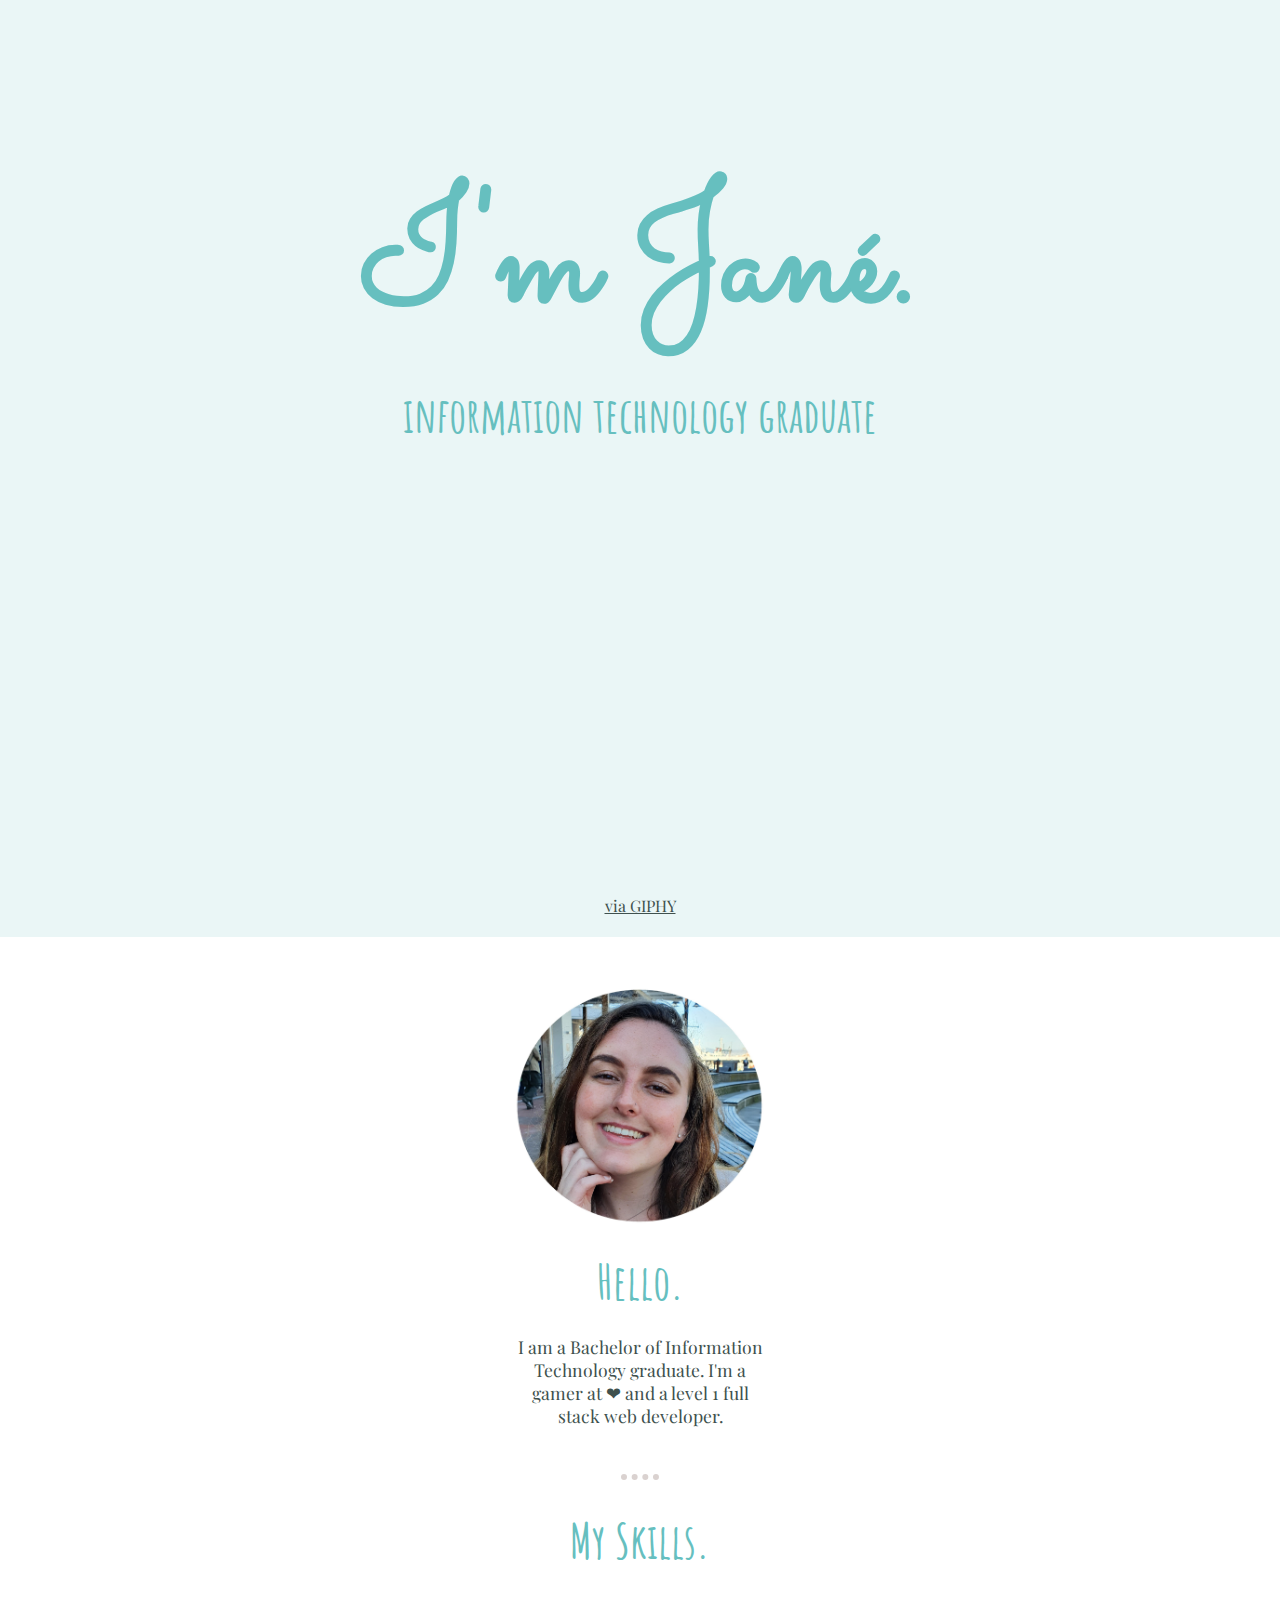
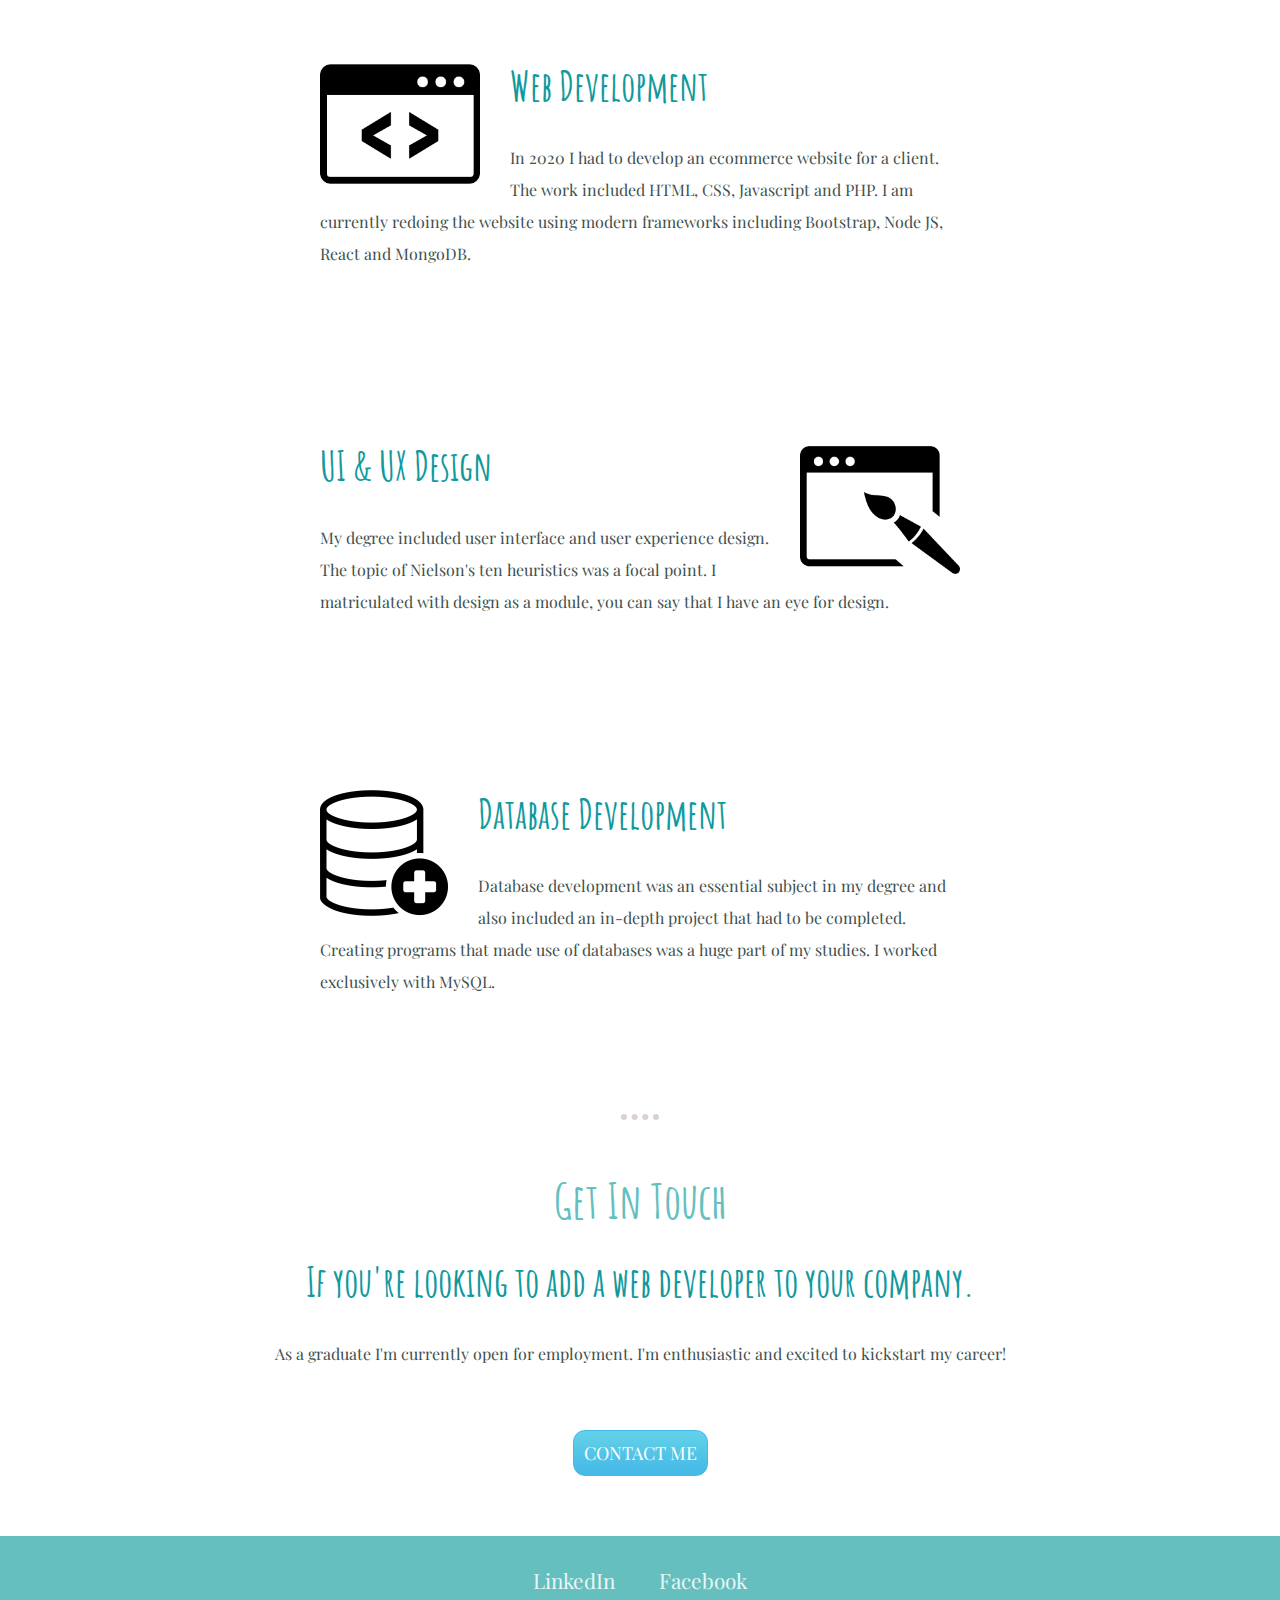
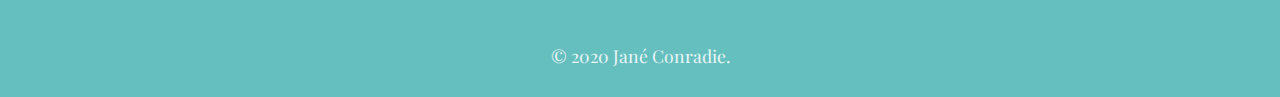
==== index.html @ 4f17b919 "Add files via upload" ====
<!DOCTYPE html>
<html lang="en" dir="ltr">
  <head>
    <meta charset="utf-8">
    <title>Jané Conradie</title>
    <link rel="stylesheet" href="css/style.css">
    <link rel="icon" href="images/favicon.ico">
    <link href="https://fonts.googleapis.com/css2?family=Amatic+SC:wght@700&family=Quattrocento+Sans&family=Sacramento&display=swap&family=Playfair+Display&display=swap" rel="stylesheet">
  </head>
  <body>
    <div class='top-container'>
      <h1>I'm Jané.</h1>
      <h2 class="career">information technology graduate</h2>
      <div>
        <iframe src="https://giphy.com/embed/2zoFXAdVvgQAoGBfwV" frameBorder="0" class="giphy-embed" ></iframe>
      </div><p><a href="https://giphy.com/gifs/computer-writing-2zoFXAdVvgQAoGBfwV" class="attribution-gif">via GIPHY</a></p>
    </div>
    <div class="middle-container">
  <div class="profile">
    <img src="images/me.jpg" alt="">
    <h2>Hello.</h2>
    <p class="intro">I am a Bachelor of Information Technology graduate. I'm a gamer at &#10084; and a level 1 full stack web developer.</p>
  </div>
  <hr>
  <div class="skills">
    <h2 class="skills-heading">My Skills.</h2>
    <div class="skill-row">
      <img class="webdev" src="images/webdev.png" alt="">
      <h3>Web Development</h3>
      <p>In 2020 I had to develop an ecommerce website for a client. The work included HTML, CSS, Javascript and PHP. I am currently redoing the website using modern frameworks including Bootstrap, Node JS, React and MongoDB.</p>
    </div>
    <div class="skill-row">
      <img class="design" src="images/design.png" alt="">
      <h3>UI & UX Design</h3>
      <p class="design-description">My degree included user interface and user experience design. The topic of Nielson's ten heuristics was a focal point. I matriculated with design as a module, you can say that I have an eye for design.</p>
    </div>
    <div class="skill-row">
      <img class="database" src="images/database.png" alt="">
      <h3>Database Development</h3>
      <p>Database development was an essential subject in my degree and also included an in-depth project that had to be completed. Creating programs that made use of databases was a huge part of my studies. I worked exclusively with MySQL.</p>
    </div>
  </div>
  <hr>
  <div class="contact-me">
    <h2 class="get-in">Get In Touch</h2>
    <h3>If you're looking to add a web developer to your company.</h3>
    <p class="contact-p">As a graduate I'm currently open for employment. I'm enthusiastic and excited to kickstart my career!</p>
    <a class="btn" href="mailto:jconradie1998@email.com">CONTACT ME</a>
  </div>
</div>


<div class="bottom-container">
  <a class="footer-link" href="https://www.linkedin.com/in/jan%C3%A9-conradie-46687b186/">LinkedIn</a>
  <a class="footer-link" href="https://www.facebook.com/jane.conradie.3">Facebook</a>
  <p class="copyright">© 2020 Jané Conradie.</p>
</div>
  </body>
</html>
---- css/style.css ----
body{
  margin: 0;
  text-align: center;
  font-family: "Avant Garde",helvetica, arial, sans-serif;
}

.top-container{
  background-color: #EAF6F6;
  position: relative;
  padding-top: 100px;
  padding-bottom: 5px;
}

.middle-container{
  padding-top: 40px;
}

.bottom-container{
  background-color: #66BFBF;
  margin: 0;
}

.attribution-gif{
  color: #40514E;
  font-family: 'Playfair Display', serif;
}

.giphy-embed{
  height: 400px;
}

h1{
  margin-top: 50px;
  margin-bottom: 0;
  font-family: 'Sacramento', cursive;
  font-size: 1000%;
  color: #66BFBF;
}

h2{
  color: #66BFBF;
  font-size: 300%;
  font-family: 'Amatic SC', cursive;
  margin: 20px 5px 5px 5px;
}

h3{
  color: #11999E;
  font-family: 'Amatic SC', cursive;
  font-size: 250%;
  margin: 0;
}

.intro{
  font-family: 'Playfair Display', serif;
}

.career{
  margin: 0 0 30px 0;
}

hr {
  color: #DAD2D0;
  border: none;
  border-top: 10px dotted;
  width: 3%;
  border-width: 6px;
  margin-top: 30px;
  margin-bottom: 30px;
}

.skill-row{
  display:inline-block;
  width: 50%;
  margin: 70px auto 70px auto;
  text-align: left;
  line-height: 2;
}

.skill-row p{
  font-family: 'Playfair Display', serif;
  color: #40514E;
}

.webdev{
  width: 25%;
  float: left;
  margin-right: 30px;
  padding-top: 18px;
}

.design{
  float: right;
  width: 25%;
  margin-left: 30px;
  padding-top: 20px;
}

.database{
  width: 20%;
  float: left;
  margin-right: 30px;
  padding-top: 16px;
}

.profile img{
  height: 250px;
}

.profile p {
  color: #40514E;
  font-size: 110%;
  width: 20%;
  display: inline-block;
}

.get-in{
  padding: 20px 0 20px 0 ;
}

.contact-p{
  padding: 20px 0 20px 0 ;
}

.contact-me p{
    font-family: 'Playfair Display', serif;
    color: #40514E;
}

.footer-link{
  color: #EAF6F6;
  font-family: 'Playfair Display', serif;
  text-decoration: none;
  font-size: 130%;
  font-weight: 400;
  display: inline-block;
  padding: 30px 20px 0 20px;
}

.copyright{
  margin: 0;
  padding: 50px 0 30px 0;
  color: #EAF6F6;
  font-family: 'Playfair Display', serif;
  font-size: 110%;
}

.btn {
   border-radius: 12px;
   color: #FFFFFF;
   font-family: 'Playfair Display', serif;
   font-size: 18px;
   font-weight: 300;
   padding: 10px;
   border: solid #44B8E7 1px;
   text-decoration: none;
   display: inline-block;
   cursor: pointer;
   text-align: center;
   margin: 30px 0 60px 0;
   background-image: linear-gradient(#64D2E8, #44B8E7);
}

.btn:hover {
   border: solid #EAF6F6 1px;
   border-radius: 12px;
   text-decoration: none;
   background-image: linear-gradient(#44B8E7, #64D2E8);
}
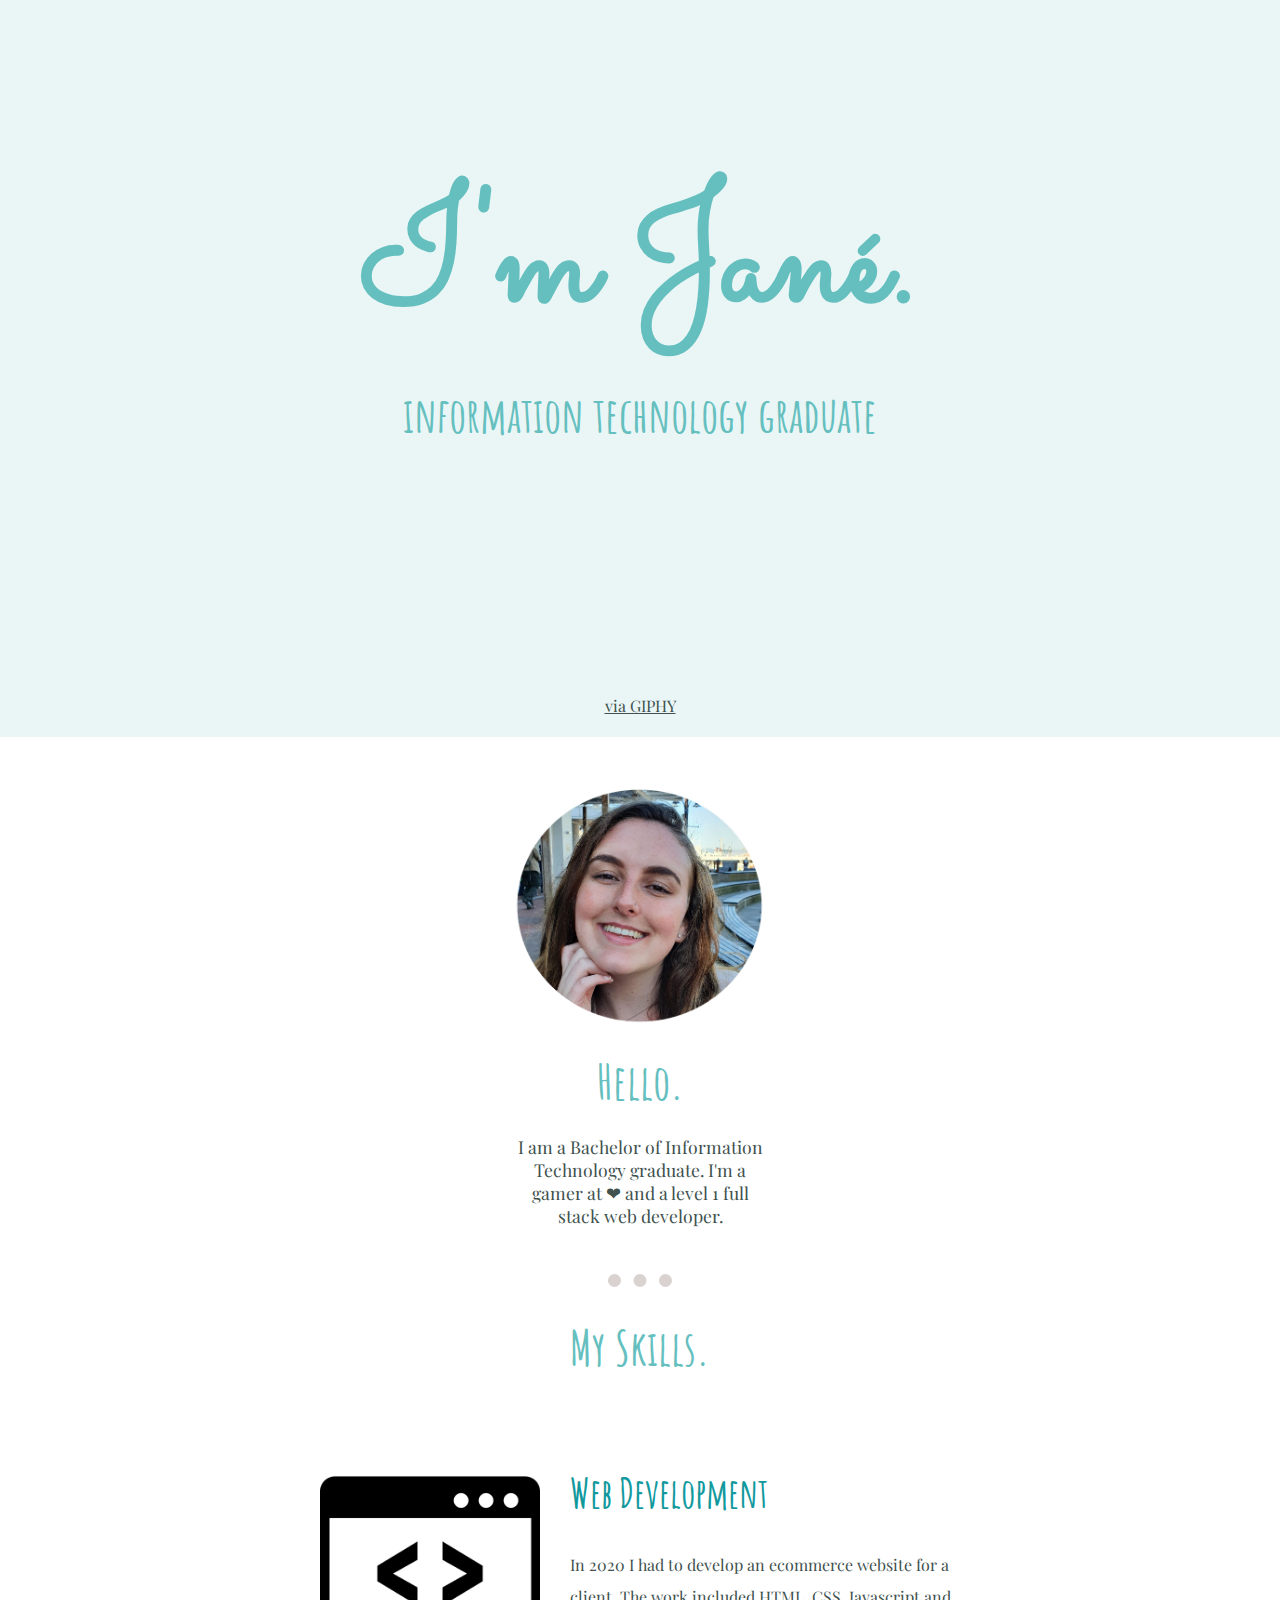
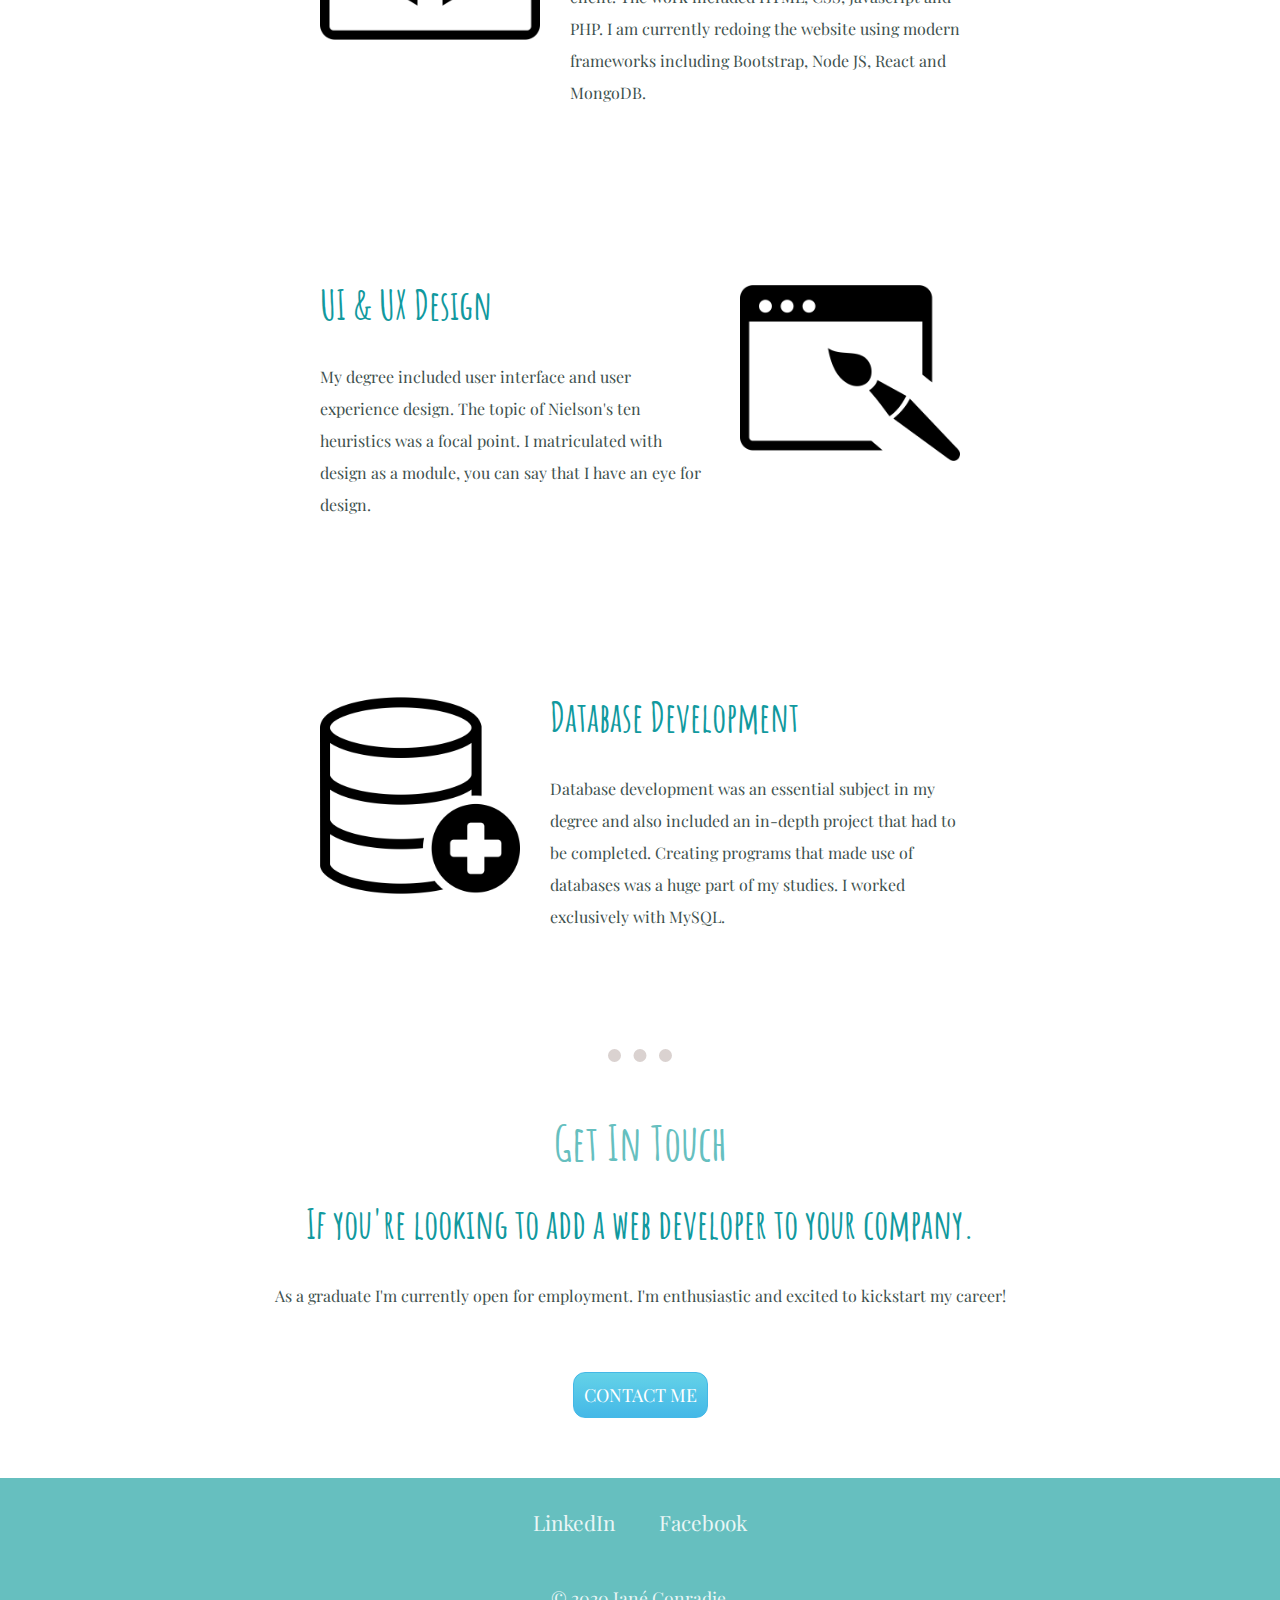
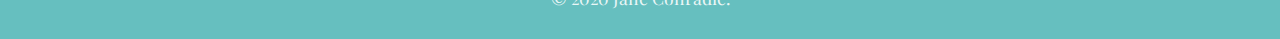
==== commit fc32415b: "added viewport for responsiveness issue" ====
--- a/index.html
+++ b/index.html
@@ -2,6 +2,9 @@
 <html lang="en" dir="ltr">
   <head>
     <meta charset="utf-8">
+    <meta content="True" name="HandheldFriendly">
+    <meta name="viewport" content="width=device-width; initial-scale=1.0; maximum-scale=1.0; user-scalable=0;">
+    <meta name="viewport" content="width=device-width">
     <title>Jané Conradie</title>
     <link rel="stylesheet" href="css/style.css">
     <link rel="icon" href="images/favicon.ico">
@@ -43,7 +46,7 @@
   <hr>
   <div class="contact-me">
     <h2 class="get-in">Get In Touch</h2>
-    <h3>If you're looking to add a web developer to your company.</h3>
+    <h3 class="sub-head">If you're looking to add a web developer to your company.</h3>
     <p class="contact-p">As a graduate I'm currently open for employment. I'm enthusiastic and excited to kickstart my career!</p>
     <a class="btn" href="mailto:jconradie1998@email.com">CONTACT ME</a>
   </div>
--- a/css/style.css
+++ b/css/style.css
@@ -26,7 +26,9 @@
 }
 
 .giphy-embed{
-  height: 400px;
+  max-width: 300px;
+  width: 100%;
+  padding-top: 50px;
 }
 
 h1{
@@ -63,8 +65,8 @@
   color: #DAD2D0;
   border: none;
   border-top: 10px dotted;
-  width: 3%;
-  border-width: 6px;
+  width: 5%;
+  border-width: 13px;
   margin-top: 30px;
   margin-bottom: 30px;
 }
@@ -82,25 +84,31 @@
   color: #40514E;
 }
 
-.webdev{
-  width: 25%;
+.webdev {
+  width: 100%;
+  max-width: 220px;
   float: left;
   margin-right: 30px;
-  padding-top: 18px;
+  padding-bottom: 40px;
+  padding-top: 23px;
 }
 
 .design{
+  width: 100%;
+  max-width: 220px;
   float: right;
-  width: 25%;
   margin-left: 30px;
+  padding-bottom: 40px;
   padding-top: 20px;
 }
 
 .database{
-  width: 20%;
+  width: 100%;
+  max-width: 200px;
   float: left;
   margin-right: 30px;
-  padding-top: 16px;
+  padding-bottom: 40px;
+  padding-top: 20px;
 }
 
 .profile img{
@@ -167,3 +175,160 @@
    text-decoration: none;
    background-image: linear-gradient(#44B8E7, #64D2E8);
 }
+
+@media only screen and (max-width: 1200px) {
+
+  h1 {
+    margin-top: 0;
+    margin-bottom: 0;
+    font-family: 'Sacramento', cursive;
+    font-size: 6rem;
+    color: #66BFBF;
+  }
+
+  .attribution-gif {
+    color: #40514E;
+    font-family: 'Playfair Display', serif;
+    font-size: 80%;
+  }
+
+  .profile img {
+    max-width: 280px;
+    height: auto;
+  }
+
+  h2 {
+  color: #66BFBF;
+  font-size: 3rem;
+  font-family: 'Amatic SC', cursive;
+  margin: 20px 5px 5px 5px;
+  }
+
+  .profile p {
+    color: #40514E;
+    font-size: 1.2rem;
+    width: 60%;
+    display: inline-block;
+  }
+
+  hr {
+    color: #DAD2D0;
+    border: none;
+    border-top: 10px dotted;
+    width: 15%;
+    border-width: 11px;
+    margin-top: 30px;
+    margin-bottom: 30px;
+  }
+
+  .webdev {
+    display: block;
+      float: none;
+      margin: auto;
+      max-width: 145px;
+      height: auto;
+      width: 100%;
+  }
+
+  .design{
+    display: block;
+    float: none;
+    margin: auto;
+    max-width: 145px;
+    height: auto;
+    width:  100%;
+  }
+
+  .database{
+    max-width: 125px;
+    height: auto;
+    width: 100%;
+    display: block;
+    float: none;
+    margin: auto;
+  }
+
+  h3 {
+    color: #11999E;
+    font-family: 'Amatic SC', cursive;
+    font-size: 2.3rem;
+    margin: 30px 0 20px 0;
+  }
+
+  .skill-row{
+    display:inline-block;
+    width: 60%;
+    margin: 40px auto 40px auto;
+    text-align: center;
+    line-height: 2;
+  }
+
+  .skill-row p {
+    font-family: 'Playfair Display', serif;
+    color: #40514E;
+    font-size: 1.2rem;
+}
+
+  .skills{
+    display: flex;
+    flex-direction: column;
+  }
+
+  .sub-head{
+    width: 80%;
+    margin: auto;
+  }
+
+  .contact-me p {
+    font-family: 'Playfair Display', serif;
+    color: #40514E;
+    font-size: 1.2rem;
+    margin: auto;
+  }
+
+  .contact-p {
+    padding: 40px 0 40px 0;
+    width: 80%;
+  }
+
+  .btn {
+    border-radius: 12px;
+    color: #FFFFFF;
+    font-family: 'Playfair Display', serif;
+    font-size: 22px;
+    font-weight: 300;
+    padding: 15px;
+    border: solid #44B8E7 1px;
+    text-decoration: none;
+    display: inline-block;
+    cursor: pointer;
+    text-align: center;
+    margin: 30px 0 80px 0;
+    background-image: linear-gradient(#64D2E8, #44B8E7);
+}
+
+.footer-link {
+  color: #EAF6F6;
+  font-family: 'Playfair Display', serif;
+  text-decoration: none;
+  font-size: 1.2rem;
+  font-weight: 400;
+  display: inline-block;
+  padding: 50px 60px 0 60px;
+}
+
+.copyright {
+  padding: 55px 0 60px 0;
+  color: #EAF6F6;
+  font-family: 'Playfair Display', serif;
+  font-size: 1.2rem;
+  position: relative;
+  bottom: 0;
+}
+
+.career{
+  margin: 30px auto auto auto;
+  width: 70%;
+}
+
+}
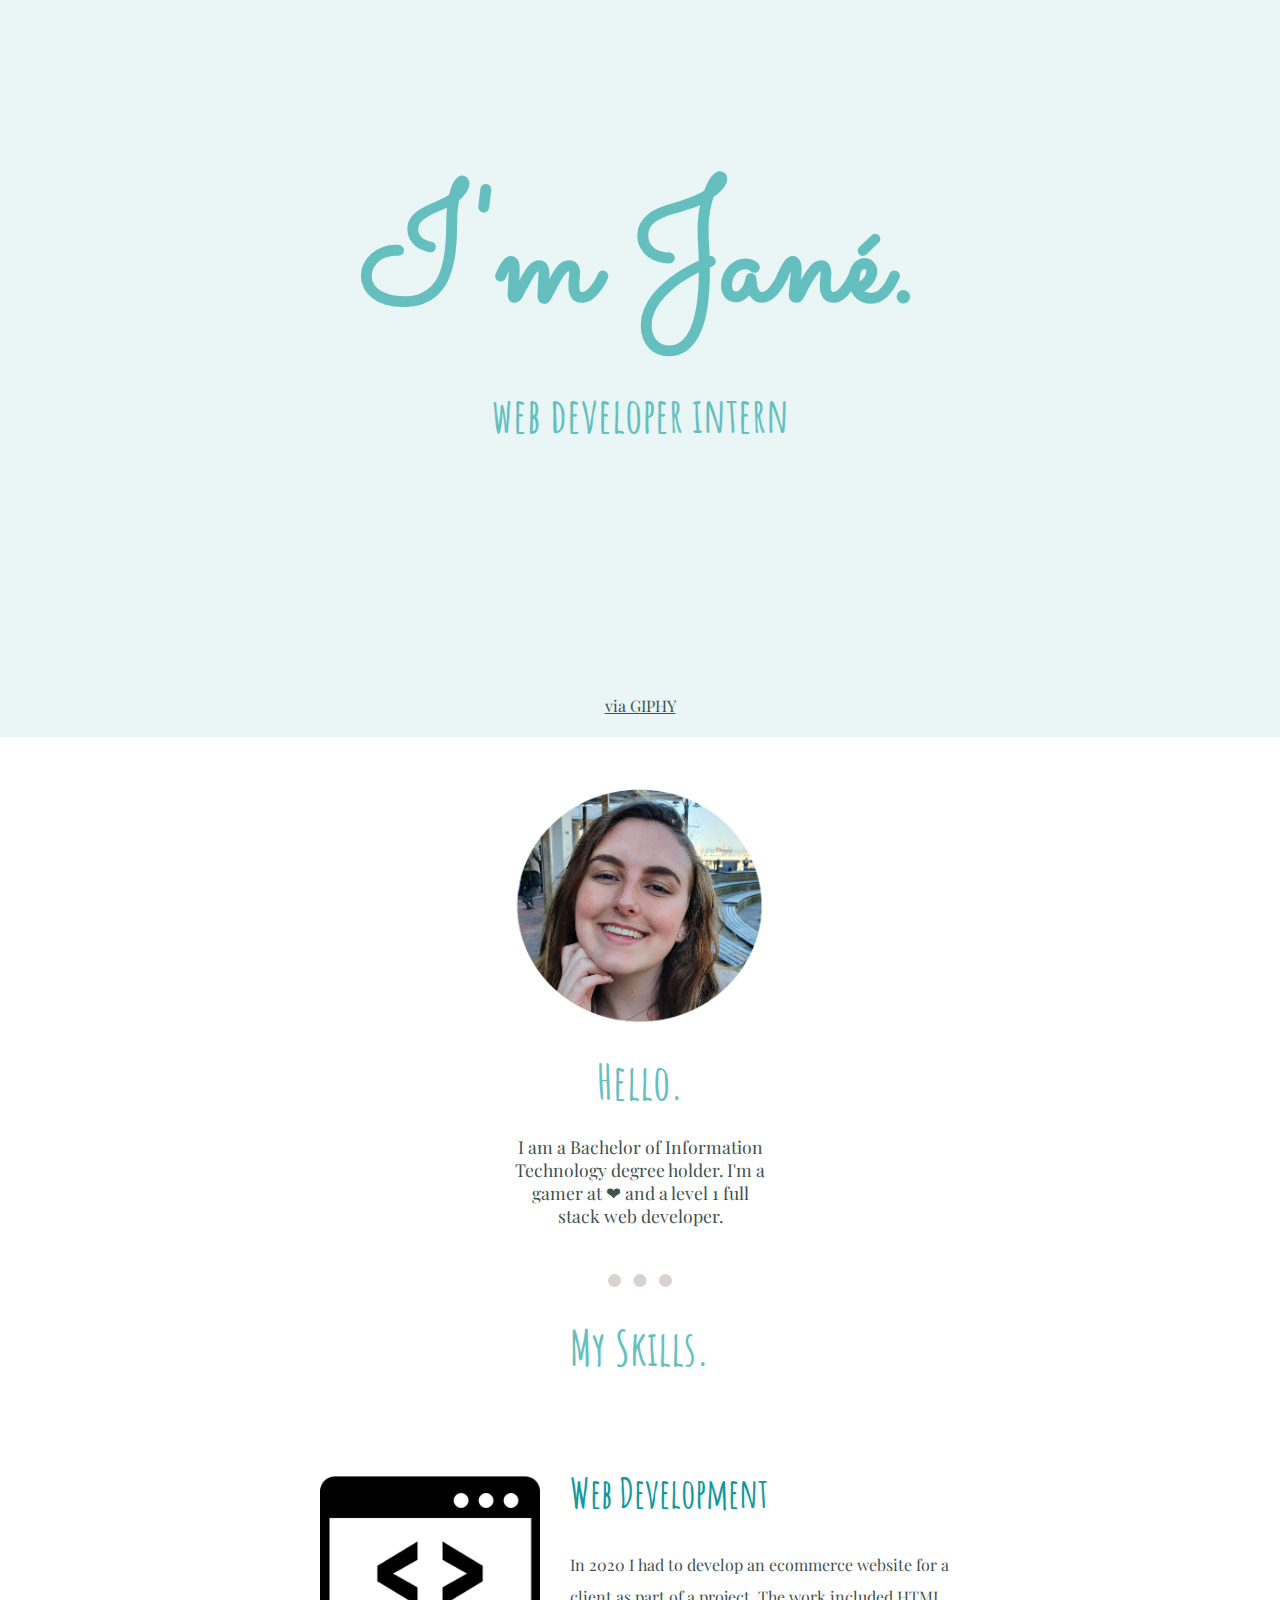
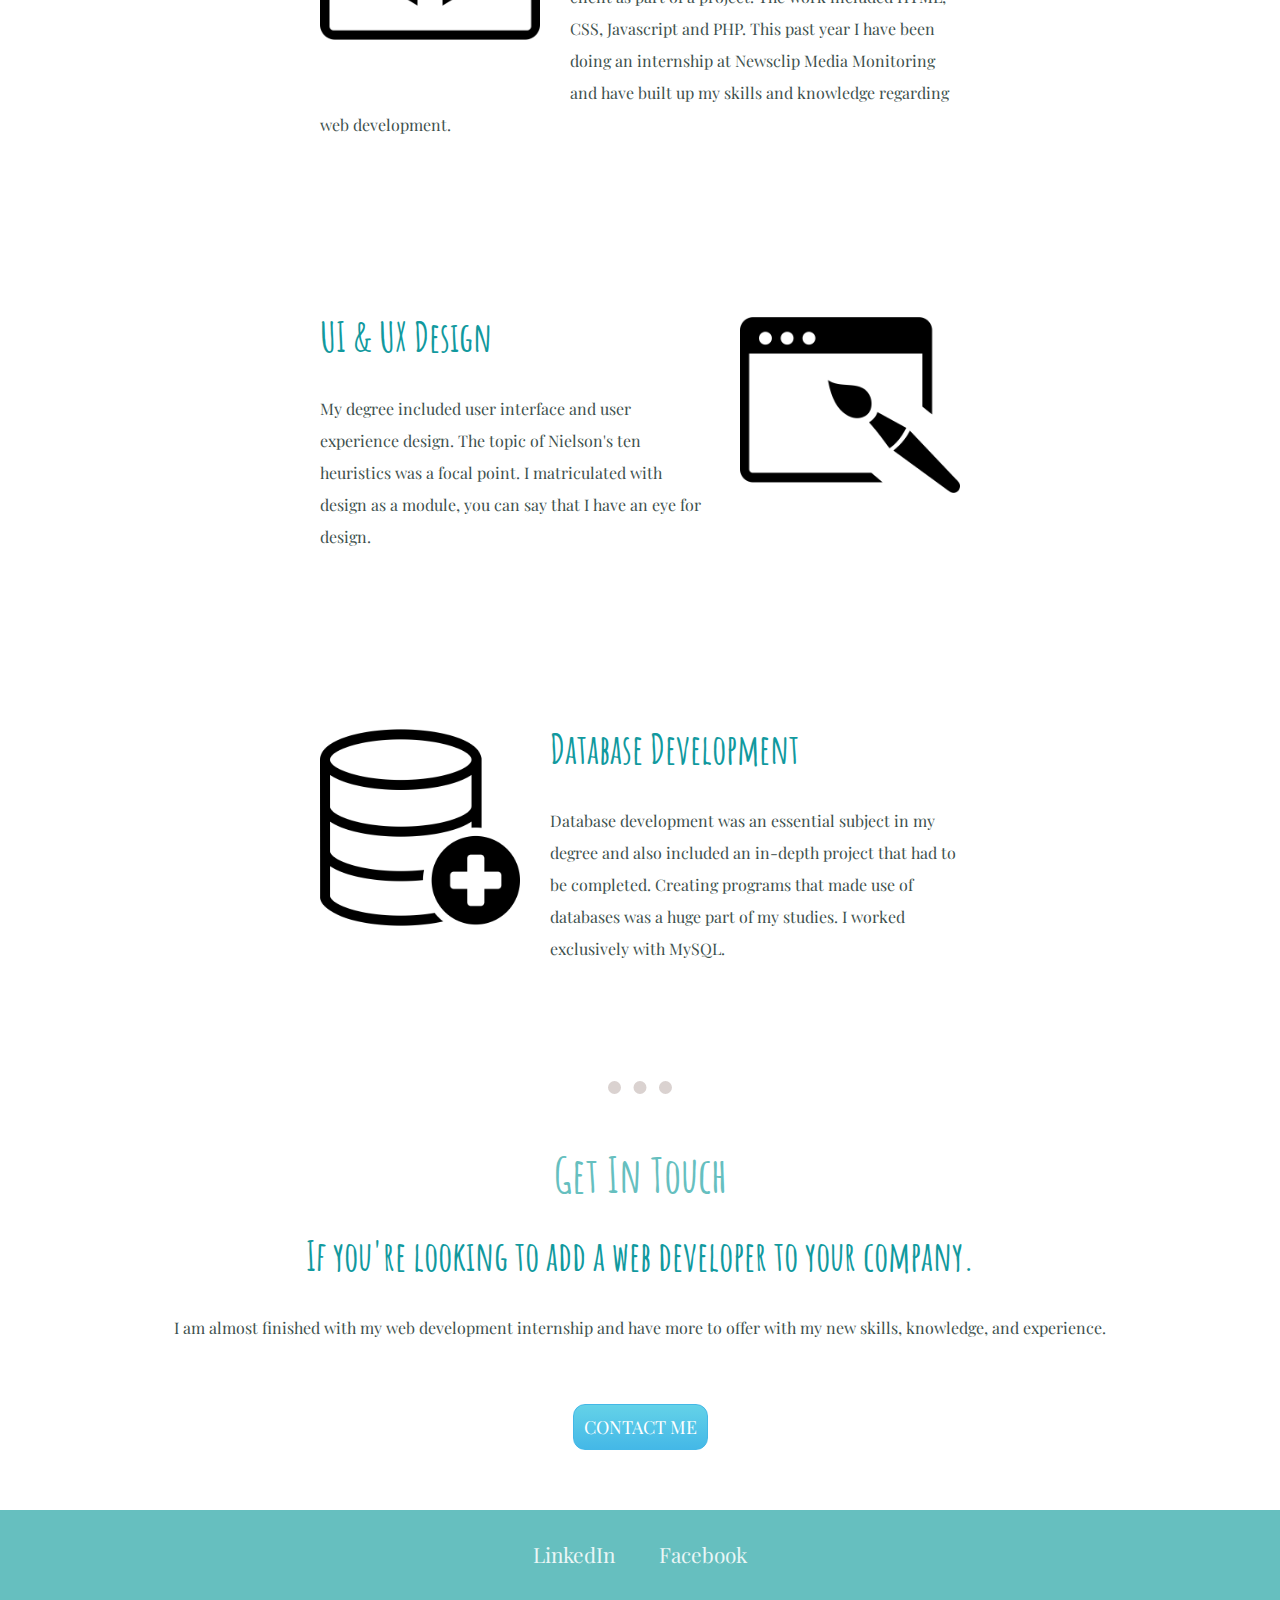
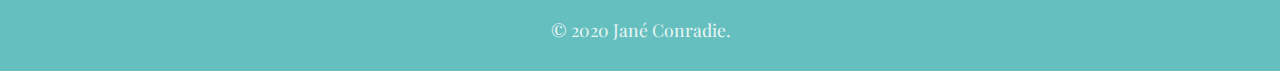
==== commit 61f81adf: "Updated site" ====
--- a/index.html
+++ b/index.html
@@ -13,7 +13,7 @@
   <body>
     <div class='top-container'>
       <h1>I'm Jané.</h1>
-      <h2 class="career">information technology graduate</h2>
+      <h2 class="career">web developer intern</h2>
       <div>
         <iframe src="https://giphy.com/embed/2zoFXAdVvgQAoGBfwV" frameBorder="0" class="giphy-embed" ></iframe>
       </div><p><a href="https://giphy.com/gifs/computer-writing-2zoFXAdVvgQAoGBfwV" class="attribution-gif">via GIPHY</a></p>
@@ -22,7 +22,7 @@
   <div class="profile">
     <img src="images/me.jpg" alt="">
     <h2>Hello.</h2>
-    <p class="intro">I am a Bachelor of Information Technology graduate. I'm a gamer at &#10084; and a level 1 full stack web developer.</p>
+    <p class="intro">I am a Bachelor of Information Technology degree holder. I'm a gamer at &#10084; and a level 1 full stack web developer.</p>
   </div>
   <hr>
   <div class="skills">
@@ -30,7 +30,7 @@
     <div class="skill-row">
       <img class="webdev" src="images/webdev.png" alt="">
       <h3>Web Development</h3>
-      <p>In 2020 I had to develop an ecommerce website for a client. The work included HTML, CSS, Javascript and PHP. I am currently redoing the website using modern frameworks including Bootstrap, Node JS, React and MongoDB.</p>
+      <p>In 2020 I had to develop an ecommerce website for a client as part of a project. The work included HTML, CSS, Javascript and PHP. This past year I have been doing an internship at Newsclip Media Monitoring and have built up my skills and knowledge regarding web development.</p>
     </div>
     <div class="skill-row">
       <img class="design" src="images/design.png" alt="">
@@ -47,7 +47,7 @@
   <div class="contact-me">
     <h2 class="get-in">Get In Touch</h2>
     <h3 class="sub-head">If you're looking to add a web developer to your company.</h3>
-    <p class="contact-p">As a graduate I'm currently open for employment. I'm enthusiastic and excited to kickstart my career!</p>
+    <p class="contact-p">I am almost finished with my web development internship and have more to offer with my new skills, knowledge, and experience.</p>
     <a class="btn" href="mailto:jconradie1998@email.com">CONTACT ME</a>
   </div>
 </div>
--- a/css/style.css
+++ b/css/style.css
@@ -314,11 +314,11 @@
   font-size: 1.2rem;
   font-weight: 400;
   display: inline-block;
-  padding: 50px 60px 0 60px;
+  padding: 40px 20px 0 20px;
 }
 
 .copyright {
-  padding: 55px 0 60px 0;
+  padding: 23px 0 36px 0;
   color: #EAF6F6;
   font-family: 'Playfair Display', serif;
   font-size: 1.2rem;
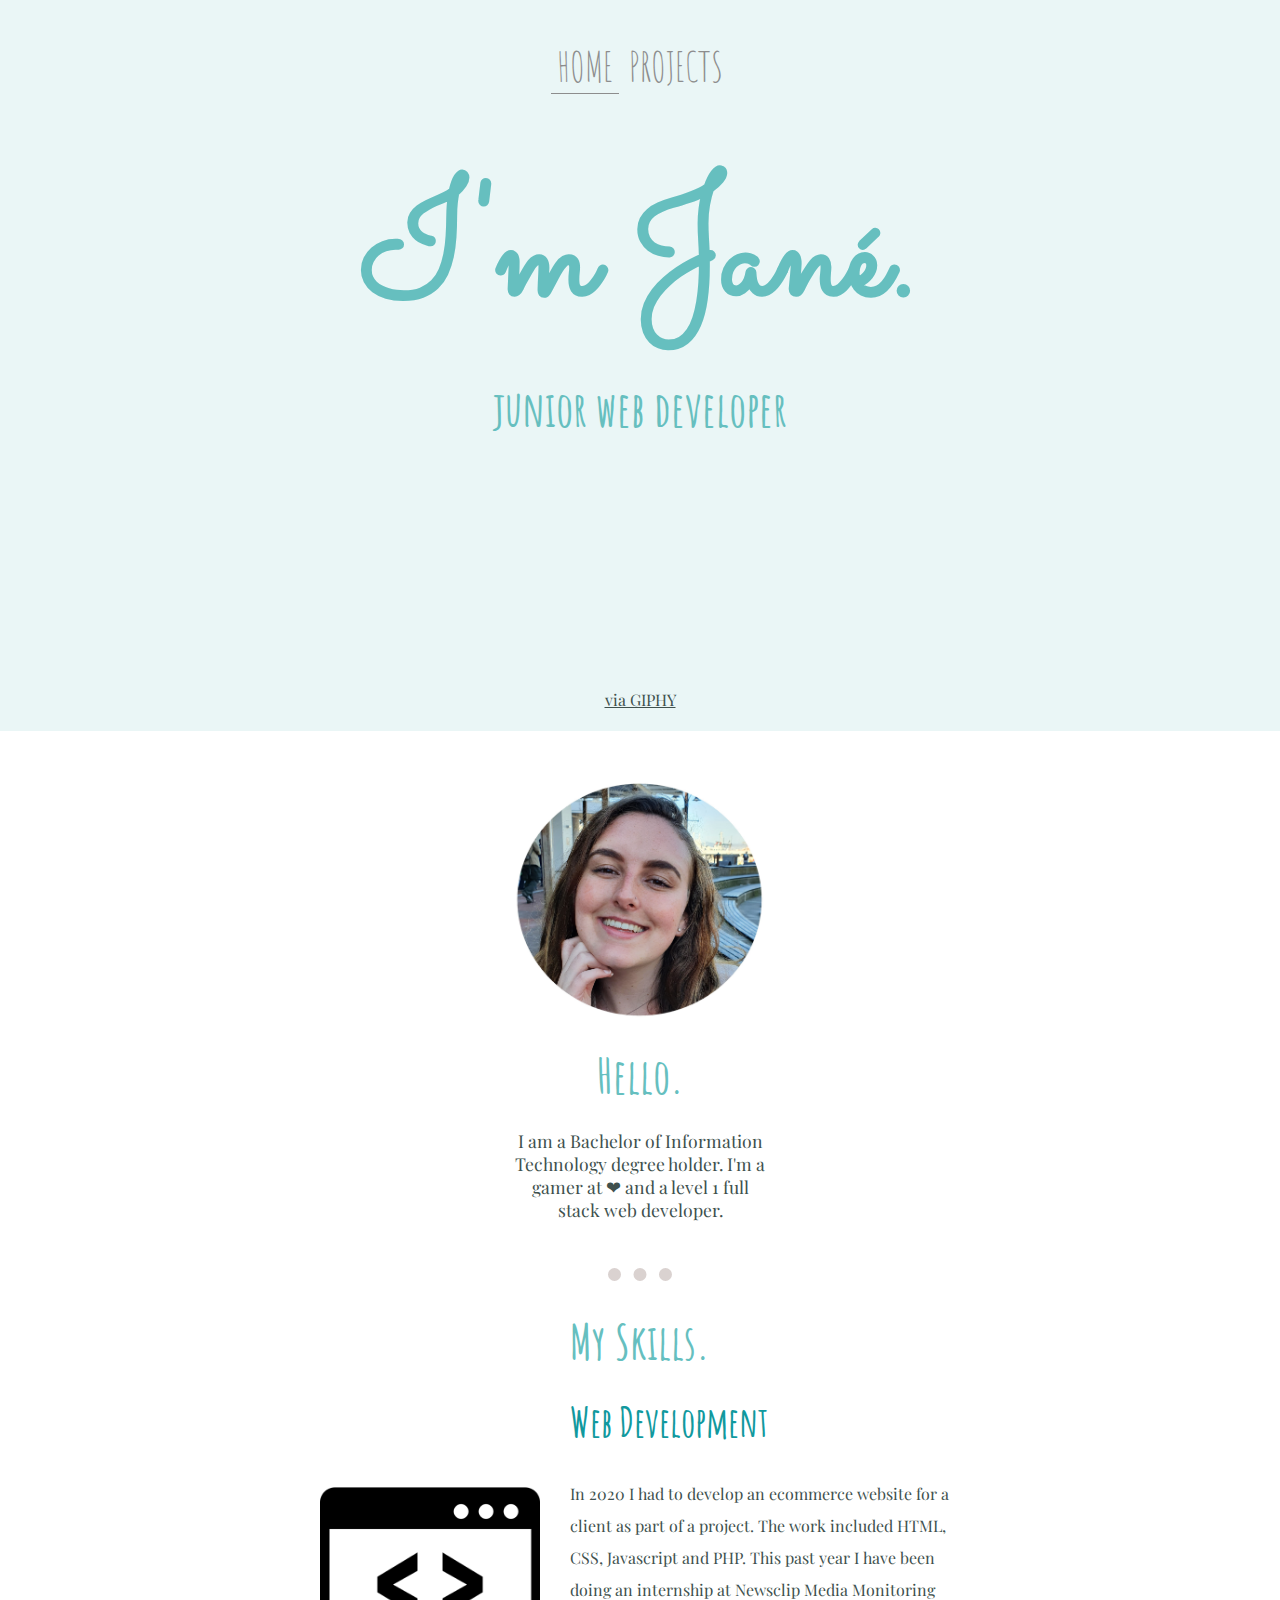
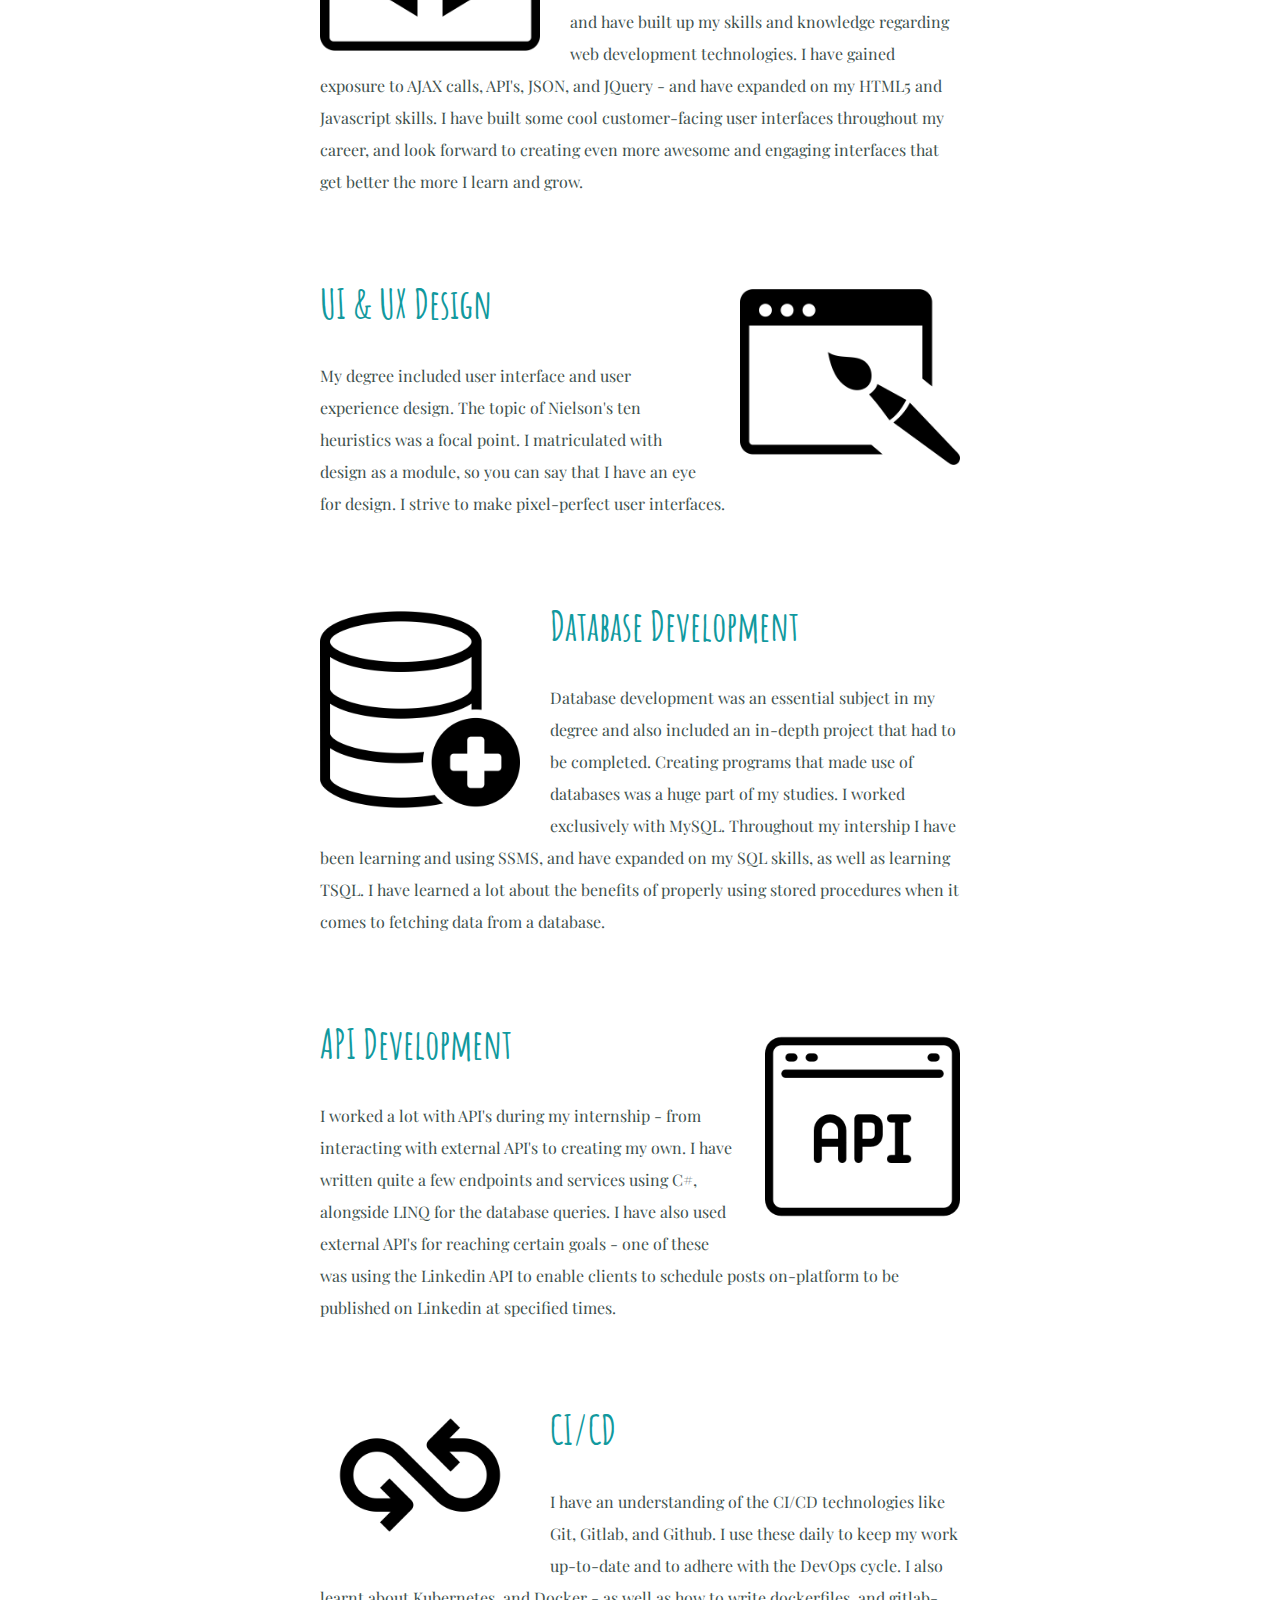
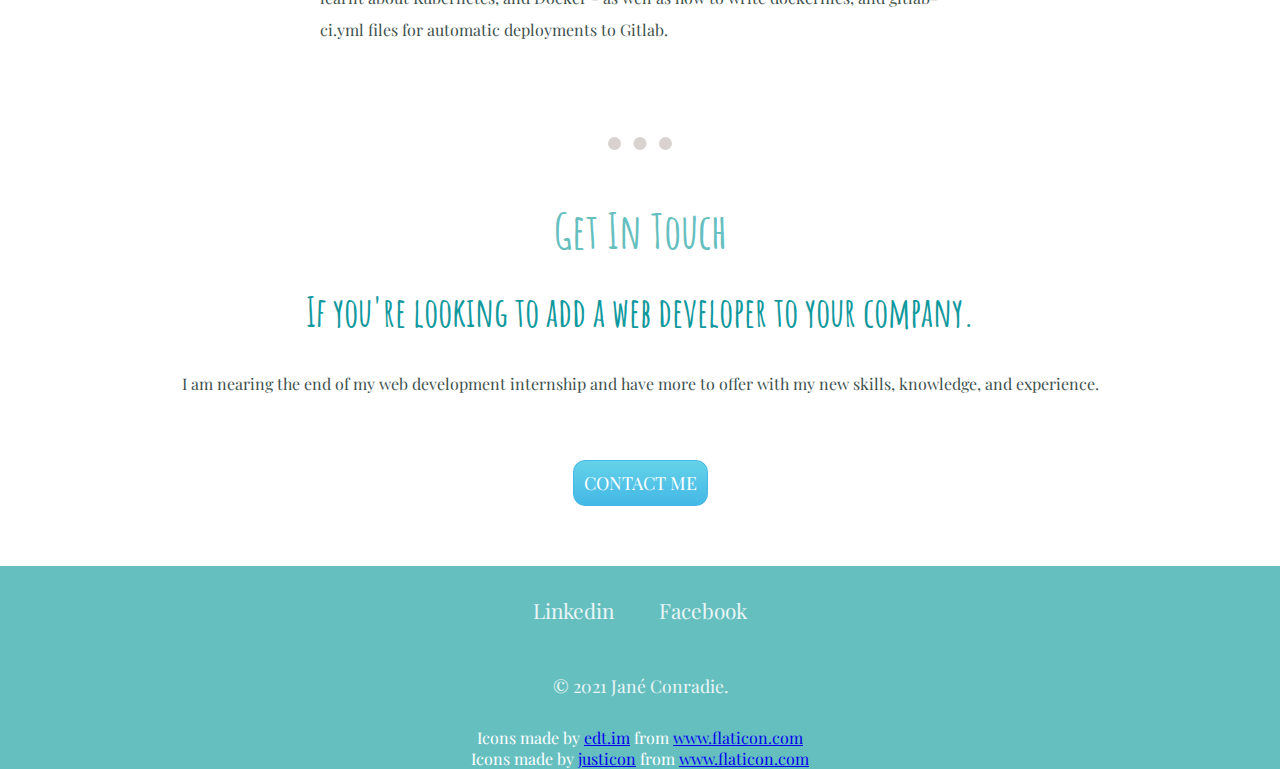
==== commit ce954409: "Update: new page + styling" ====
--- a/index.html
+++ b/index.html
@@ -9,11 +9,16 @@
     <link rel="stylesheet" href="css/style.css">
     <link rel="icon" href="images/favicon.ico">
     <link href="https://fonts.googleapis.com/css2?family=Amatic+SC:wght@700&family=Quattrocento+Sans&family=Sacramento&display=swap&family=Playfair+Display&display=swap" rel="stylesheet">
+    <script src="https://ajax.googleapis.com/ajax/libs/jquery/3.5.1/jquery.min.js"></script>
   </head>
   <body>
     <div class='top-container'>
+      <div class="navigate-bar">
+        <button class="nav-button home" onclick="window.location.href='./index.html'">HOME</button>
+        <button class="nav-button projects" onclick="window.location.href='./pages/projects.html'">PROJECTS</button>
+      </div>
       <h1>I'm Jané.</h1>
-      <h2 class="career">web developer intern</h2>
+      <h2 class="career">junior web developer</h2>
       <div>
         <iframe src="https://giphy.com/embed/2zoFXAdVvgQAoGBfwV" frameBorder="0" class="giphy-embed" ></iframe>
       </div><p><a href="https://giphy.com/gifs/computer-writing-2zoFXAdVvgQAoGBfwV" class="attribution-gif">via GIPHY</a></p>
@@ -30,33 +35,50 @@
     <div class="skill-row">
       <img class="webdev" src="images/webdev.png" alt="">
       <h3>Web Development</h3>
-      <p>In 2020 I had to develop an ecommerce website for a client as part of a project. The work included HTML, CSS, Javascript and PHP. This past year I have been doing an internship at Newsclip Media Monitoring and have built up my skills and knowledge regarding web development.</p>
+      <p>In 2020 I had to develop an ecommerce website for a client as part of a project. The work included HTML, CSS, Javascript and PHP. This past year I have been doing an internship at Newsclip Media Monitoring and have built up my skills and knowledge regarding web development technologies. I have gained exposure to AJAX calls, API's, JSON, and JQuery - and have expanded on my HTML5 and Javascript skills. I have built some cool customer-facing user interfaces throughout my career, and look forward to creating even more awesome and engaging interfaces that get better the more I learn and grow.</p>
     </div>
     <div class="skill-row">
       <img class="design" src="images/design.png" alt="">
       <h3>UI & UX Design</h3>
-      <p class="design-description">My degree included user interface and user experience design. The topic of Nielson's ten heuristics was a focal point. I matriculated with design as a module, you can say that I have an eye for design.</p>
+      <p class="design-description">My degree included user interface and user experience design. The topic of Nielson's ten heuristics was a focal point. I matriculated with design as a module, so you can say that I have an eye for design. I strive to make pixel-perfect user interfaces.</p>
     </div>
     <div class="skill-row">
       <img class="database" src="images/database.png" alt="">
       <h3>Database Development</h3>
-      <p>Database development was an essential subject in my degree and also included an in-depth project that had to be completed. Creating programs that made use of databases was a huge part of my studies. I worked exclusively with MySQL.</p>
+      <p>Database development was an essential subject in my degree and also included an in-depth project that had to be completed. Creating programs that made use of databases was a huge part of my studies. I worked exclusively with MySQL. Throughout my intership I have been learning and using SSMS, and have expanded on my SQL skills, as well as learning TSQL. I have learned a lot about the benefits of properly using stored procedures when it comes to fetching data from a database.</p>
+    </div>
+    <div class="skill-row">
+      <img class="api" src="images/api.png" alt="">
+      <h3>API Development</h3>
+      <p>I worked a lot with API's during my internship - from interacting with external API's to creating my own. I have written quite a few endpoints and services using C#, alongside LINQ for the database queries. I have also used external API's for reaching certain goals - one of these was using the Linkedin API to enable clients to schedule posts on-platform to be published on Linkedin at specified times.</p>
+    </div>
+    <div class="skill-row">
+      <img class="cicd" src="images/infinite.png" alt="">
+      <h3>CI/CD</h3>
+      <p>I have an understanding of the CI/CD technologies like Git, Gitlab, and Github. I use these daily to keep my work up-to-date and to adhere with the DevOps cycle. I also learnt about Kubernetes, and Docker - as well as how to write dockerfiles, and gitlab-ci.yml files for automatic deployments to Gitlab.</p>
     </div>
   </div>
   <hr>
   <div class="contact-me">
     <h2 class="get-in">Get In Touch</h2>
     <h3 class="sub-head">If you're looking to add a web developer to your company.</h3>
-    <p class="contact-p">I am almost finished with my web development internship and have more to offer with my new skills, knowledge, and experience.</p>
+    <p class="contact-p">I am nearing the end of my web development internship and have more to offer with my new skills, knowledge, and experience.</p>
     <a class="btn" href="mailto:jconradie1998@email.com">CONTACT ME</a>
   </div>
 </div>
 
 
 <div class="bottom-container">
-  <a class="footer-link" href="https://www.linkedin.com/in/jan%C3%A9-conradie-46687b186/">LinkedIn</a>
+  <a class="footer-link" href="https://www.linkedin.com/in/jan%C3%A9-conradie-46687b186/">Linkedin</a>
   <a class="footer-link" href="https://www.facebook.com/jane.conradie.3">Facebook</a>
-  <p class="copyright">© 2020 Jané Conradie.</p>
+  <p class="copyright">© 2021 Jané Conradie.</p>
+  <div class="attribution">Icons made by <a href="https://www.flaticon.com/authors/edtim" title="edt.im">edt.im</a> from <a
+    href="https://www.flaticon.com/" title="Flaticon">www.flaticon.com</a></div>
+  <div class="attribution">Icons made by <a href="https://www.flaticon.com/authors/justicon" title="justicon">justicon</a> from <a
+    href="https://www.flaticon.com/" title="Flaticon">www.flaticon.com</a></div>
 </div>
+
   </body>
+
+  <script src="./js/home/index.js"></script>
 </html>
--- a/css/style.css
+++ b/css/style.css
@@ -1,68 +1,87 @@
-body{
+body {
   margin: 0;
   text-align: center;
-  font-family: "Avant Garde",helvetica, arial, sans-serif;
-}
-
-.top-container{
-  background-color: #EAF6F6;
+  font-family: "Avant Garde", helvetica, arial, sans-serif;
+}
+
+.nav-button {
+  border: none;
+  background: none;
+  font-family: "Amatic SC";
+  font-size: 40px;
+  color: #8d8d8d;
+}
+
+.nav-button:hover {
+  color: #4e4d4d;
+  cursor: pointer;
+  border-color: #4e4d4d;
+}
+
+.active {
+  border-bottom: 1px solid #8d8d8d;
+  border-width: thin;
+}
+
+.top-container {
+  background-color: #eaf6f6;
   position: relative;
-  padding-top: 100px;
+  padding-top: 40px;
   padding-bottom: 5px;
 }
 
-.middle-container{
+.middle-container {
   padding-top: 40px;
 }
 
-.bottom-container{
-  background-color: #66BFBF;
+.bottom-container {
+  background-color: #66bfbf;
   margin: 0;
 }
 
-.attribution-gif{
-  color: #40514E;
-  font-family: 'Playfair Display', serif;
-}
-
-.giphy-embed{
+.attribution-gif {
+  color: #40514e;
+  font-family: "Playfair Display", serif;
+}
+
+.giphy-embed {
   max-width: 300px;
   width: 100%;
   padding-top: 50px;
 }
 
-h1{
+h1 {
   margin-top: 50px;
   margin-bottom: 0;
-  font-family: 'Sacramento', cursive;
+  font-family: "Sacramento", cursive;
   font-size: 1000%;
-  color: #66BFBF;
-}
-
-h2{
-  color: #66BFBF;
+  color: #66bfbf;
+}
+
+h2 {
+  color: #66bfbf;
   font-size: 300%;
-  font-family: 'Amatic SC', cursive;
+  font-family: "Amatic SC", cursive;
   margin: 20px 5px 5px 5px;
 }
 
-h3{
-  color: #11999E;
-  font-family: 'Amatic SC', cursive;
+h3 {
+  color: #11999e;
+  font-family: "Amatic SC", cursive;
   font-size: 250%;
   margin: 0;
 }
 
-.intro{
-  font-family: 'Playfair Display', serif;
-}
-
-.career{
+.intro {
+  font-family: "Playfair Display", serif;
+}
+
+.career {
   margin: 0 0 30px 0;
 }
 
 hr {
-  color: #DAD2D0;
+  color: #dad2d0;
   border: none;
   border-top: 10px dotted;
   width: 5%;
@@ -71,17 +90,17 @@
   margin-bottom: 30px;
 }
 
-.skill-row{
-  display:inline-block;
+.skill-row {
+  display: inline-block;
   width: 50%;
-  margin: 70px auto 70px auto;
+  margin: 5px auto 45px auto;
   text-align: left;
   line-height: 2;
 }
 
-.skill-row p{
-  font-family: 'Playfair Display', serif;
-  color: #40514E;
+.skill-row p {
+  font-family: "Playfair Display", serif;
+  color: #40514e;
 }
 
 .webdev {
@@ -89,55 +108,74 @@
   max-width: 220px;
   float: left;
   margin-right: 30px;
-  padding-bottom: 40px;
   padding-top: 23px;
-}
-
-.design{
+  margin-top: 82px;
+}
+
+.design {
   width: 100%;
   max-width: 220px;
   float: right;
   margin-left: 30px;
-  padding-bottom: 40px;
+  margin-top: 5px;
   padding-top: 20px;
 }
 
-.database{
+.database {
   width: 100%;
   max-width: 200px;
   float: left;
   margin-right: 30px;
-  padding-bottom: 40px;
+  margin-top: 5px;
+  padding-bottom: 10px;
   padding-top: 20px;
 }
 
-.profile img{
+.api {
+  width: 100%;
+  max-width: 195px;
+  float: right;
+  margin-left: 30px;
+  margin-top: 5px;
+  padding-top: 20px;
+  padding-bottom: 10px;
+}
+
+.cicd {
+  width: 100%;
+  max-width: 200px;
+  float: left;
+  margin-right: 30px;
+  margin-top: -15px;
+}
+
+.profile img {
   height: 250px;
 }
 
 .profile p {
-  color: #40514E;
+  color: #40514e;
   font-size: 110%;
   width: 20%;
   display: inline-block;
 }
 
-.get-in{
-  padding: 20px 0 20px 0 ;
-}
-
-.contact-p{
-  padding: 20px 0 20px 0 ;
-}
-
-.contact-me p{
-    font-family: 'Playfair Display', serif;
-    color: #40514E;
-}
-
-.footer-link{
-  color: #EAF6F6;
-  font-family: 'Playfair Display', serif;
+.get-in {
+  padding: 20px 0 20px 0;
+}
+
+.contact-p {
+  padding: 20px 0 20px 0;
+}
+
+.contact-me p {
+  font-family: "Playfair Display", serif;
+  color: #40514e;
+}
+
+.footer-link {
+  color: #eaf6f6;
+  font-family: "Playfair Display", serif;
   text-decoration: none;
   font-size: 130%;
   font-weight: 400;
@@ -145,50 +183,54 @@
   padding: 30px 20px 0 20px;
 }
 
-.copyright{
+.attribution {
+  color: white;
+  font-family: "Playfair Display", serif;
+}
+
+.copyright {
   margin: 0;
   padding: 50px 0 30px 0;
-  color: #EAF6F6;
-  font-family: 'Playfair Display', serif;
+  color: #eaf6f6;
+  font-family: "Playfair Display", serif;
   font-size: 110%;
 }
 
 .btn {
-   border-radius: 12px;
-   color: #FFFFFF;
-   font-family: 'Playfair Display', serif;
-   font-size: 18px;
-   font-weight: 300;
-   padding: 10px;
-   border: solid #44B8E7 1px;
-   text-decoration: none;
-   display: inline-block;
-   cursor: pointer;
-   text-align: center;
-   margin: 30px 0 60px 0;
-   background-image: linear-gradient(#64D2E8, #44B8E7);
+  border-radius: 12px;
+  color: #ffffff;
+  font-family: "Playfair Display", serif;
+  font-size: 18px;
+  font-weight: 300;
+  padding: 10px;
+  border: solid #44b8e7 1px;
+  text-decoration: none;
+  display: inline-block;
+  cursor: pointer;
+  text-align: center;
+  margin: 30px 0 60px 0;
+  background-image: linear-gradient(#64d2e8, #44b8e7);
 }
 
 .btn:hover {
-   border: solid #EAF6F6 1px;
-   border-radius: 12px;
-   text-decoration: none;
-   background-image: linear-gradient(#44B8E7, #64D2E8);
+  border: solid #eaf6f6 1px;
+  border-radius: 12px;
+  text-decoration: none;
+  background-image: linear-gradient(#44b8e7, #64d2e8);
 }
 
 @media only screen and (max-width: 1200px) {
-
   h1 {
     margin-top: 0;
     margin-bottom: 0;
-    font-family: 'Sacramento', cursive;
+    font-family: "Sacramento", cursive;
     font-size: 6rem;
-    color: #66BFBF;
+    color: #66bfbf;
   }
 
   .attribution-gif {
-    color: #40514E;
-    font-family: 'Playfair Display', serif;
+    color: #40514e;
+    font-family: "Playfair Display", serif;
     font-size: 80%;
   }
 
@@ -198,21 +240,21 @@
   }
 
   h2 {
-  color: #66BFBF;
-  font-size: 3rem;
-  font-family: 'Amatic SC', cursive;
-  margin: 20px 5px 5px 5px;
+    color: #66bfbf;
+    font-size: 3rem;
+    font-family: "Amatic SC", cursive;
+    margin: 20px 5px 5px 5px;
   }
 
   .profile p {
-    color: #40514E;
+    color: #40514e;
     font-size: 1.2rem;
     width: 60%;
     display: inline-block;
   }
 
   hr {
-    color: #DAD2D0;
+    color: #dad2d0;
     border: none;
     border-top: 10px dotted;
     width: 15%;
@@ -223,23 +265,23 @@
 
   .webdev {
     display: block;
-      float: none;
-      margin: auto;
-      max-width: 145px;
-      height: auto;
-      width: 100%;
-  }
-
-  .design{
+    float: none;
+    margin: auto;
+    max-width: 145px;
+    height: auto;
+    width: 100%;
+  }
+
+  .design {
     display: block;
     float: none;
     margin: auto;
     max-width: 145px;
     height: auto;
-    width:  100%;
-  }
-
-  .database{
+    width: 100%;
+  }
+
+  .database {
     max-width: 125px;
     height: auto;
     width: 100%;
@@ -249,14 +291,14 @@
   }
 
   h3 {
-    color: #11999E;
-    font-family: 'Amatic SC', cursive;
+    color: #11999e;
+    font-family: "Amatic SC", cursive;
     font-size: 2.3rem;
     margin: 30px 0 20px 0;
   }
 
-  .skill-row{
-    display:inline-block;
+  .skill-row {
+    display: inline-block;
     width: 60%;
     margin: 40px auto 40px auto;
     text-align: center;
@@ -264,24 +306,24 @@
   }
 
   .skill-row p {
-    font-family: 'Playfair Display', serif;
-    color: #40514E;
-    font-size: 1.2rem;
-}
-
-  .skills{
+    font-family: "Playfair Display", serif;
+    color: #40514e;
+    font-size: 1.2rem;
+  }
+
+  .skills {
     display: flex;
     flex-direction: column;
   }
 
-  .sub-head{
+  .sub-head {
     width: 80%;
     margin: auto;
   }
 
   .contact-me p {
-    font-family: 'Playfair Display', serif;
-    color: #40514E;
+    font-family: "Playfair Display", serif;
+    color: #40514e;
     font-size: 1.2rem;
     margin: auto;
   }
@@ -293,42 +335,41 @@
 
   .btn {
     border-radius: 12px;
-    color: #FFFFFF;
-    font-family: 'Playfair Display', serif;
+    color: #ffffff;
+    font-family: "Playfair Display", serif;
     font-size: 22px;
     font-weight: 300;
     padding: 15px;
-    border: solid #44B8E7 1px;
+    border: solid #44b8e7 1px;
     text-decoration: none;
     display: inline-block;
     cursor: pointer;
     text-align: center;
     margin: 30px 0 80px 0;
-    background-image: linear-gradient(#64D2E8, #44B8E7);
-}
-
-.footer-link {
-  color: #EAF6F6;
-  font-family: 'Playfair Display', serif;
-  text-decoration: none;
-  font-size: 1.2rem;
-  font-weight: 400;
-  display: inline-block;
-  padding: 40px 20px 0 20px;
-}
-
-.copyright {
-  padding: 23px 0 36px 0;
-  color: #EAF6F6;
-  font-family: 'Playfair Display', serif;
-  font-size: 1.2rem;
-  position: relative;
-  bottom: 0;
-}
-
-.career{
-  margin: 30px auto auto auto;
-  width: 70%;
-}
-
-}
+    background-image: linear-gradient(#64d2e8, #44b8e7);
+  }
+
+  .footer-link {
+    color: #eaf6f6;
+    font-family: "Playfair Display", serif;
+    text-decoration: none;
+    font-size: 1.2rem;
+    font-weight: 400;
+    display: inline-block;
+    padding: 40px 20px 0 20px;
+  }
+
+  .copyright {
+    padding: 23px 0 36px 0;
+    color: #eaf6f6;
+    font-family: "Playfair Display", serif;
+    font-size: 1.2rem;
+    position: relative;
+    bottom: 0;
+  }
+
+  .career {
+    margin: 30px auto auto auto;
+    width: 70%;
+  }
+}
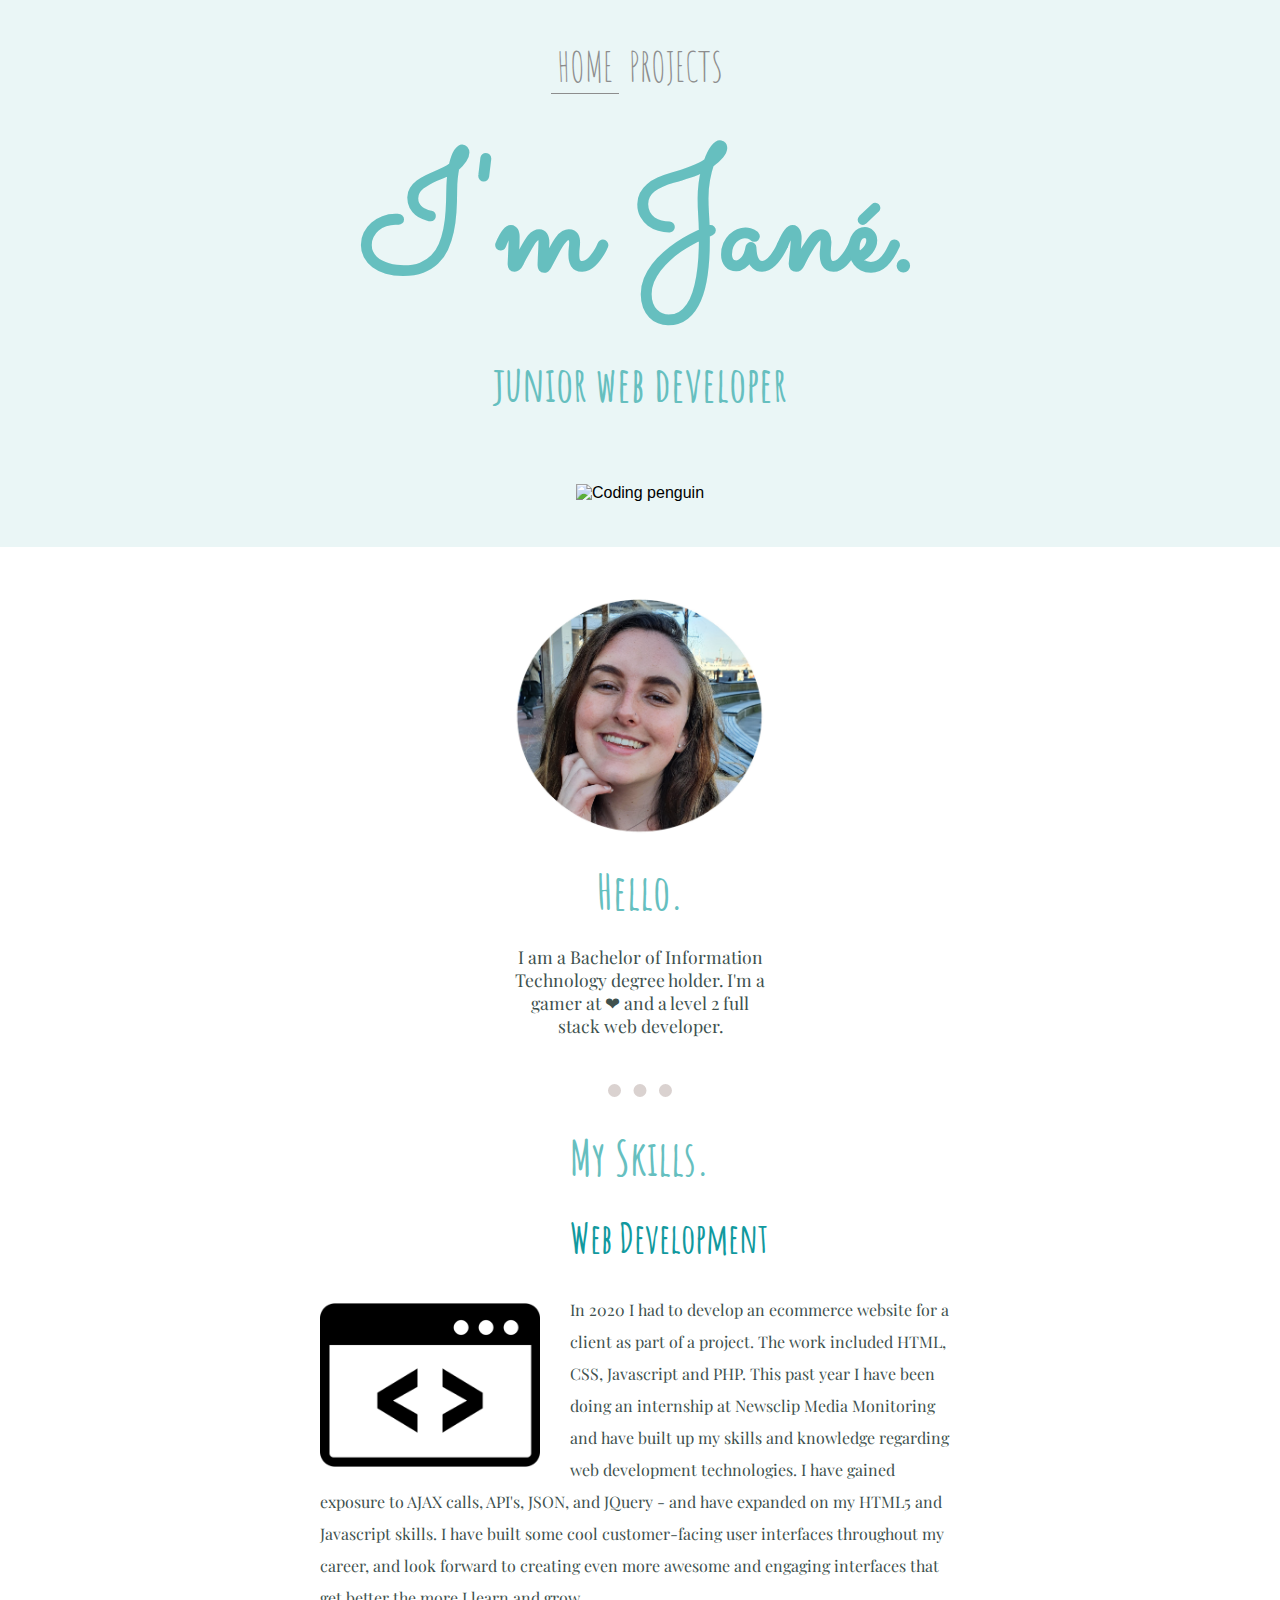
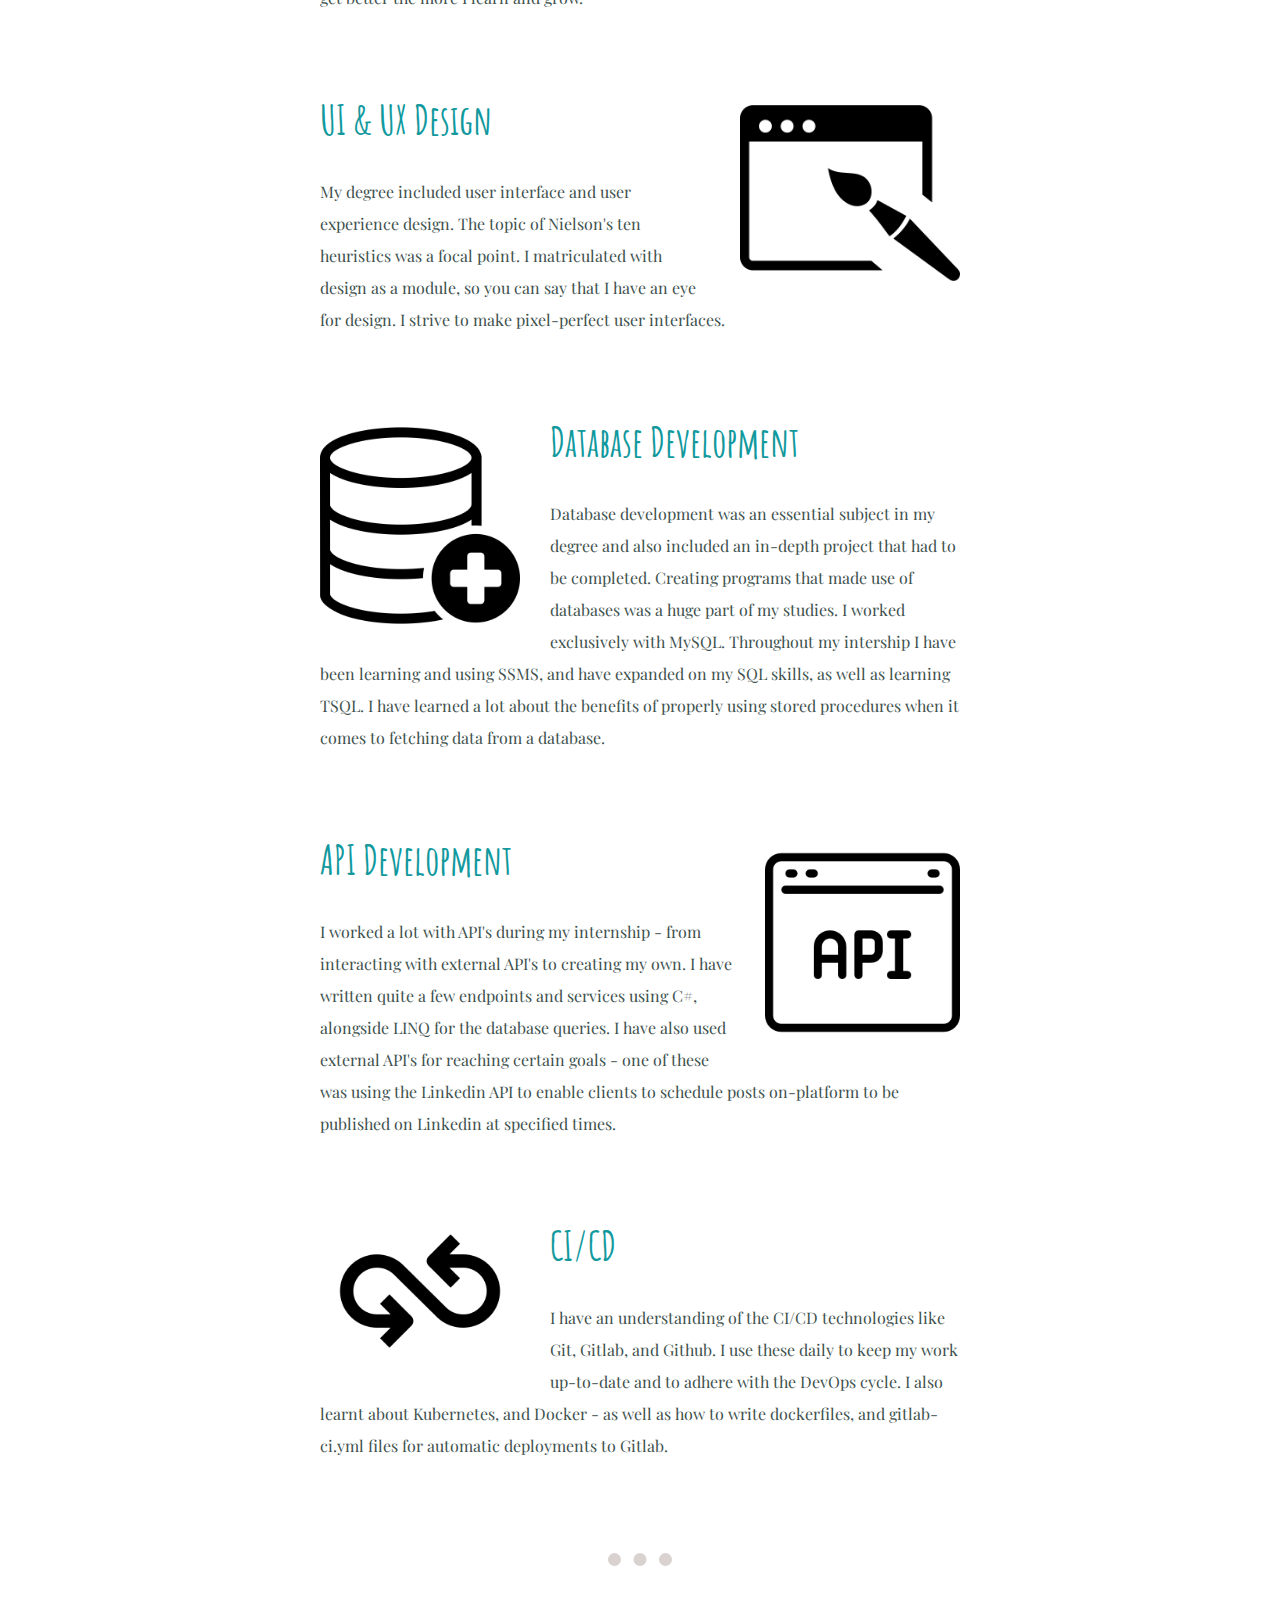
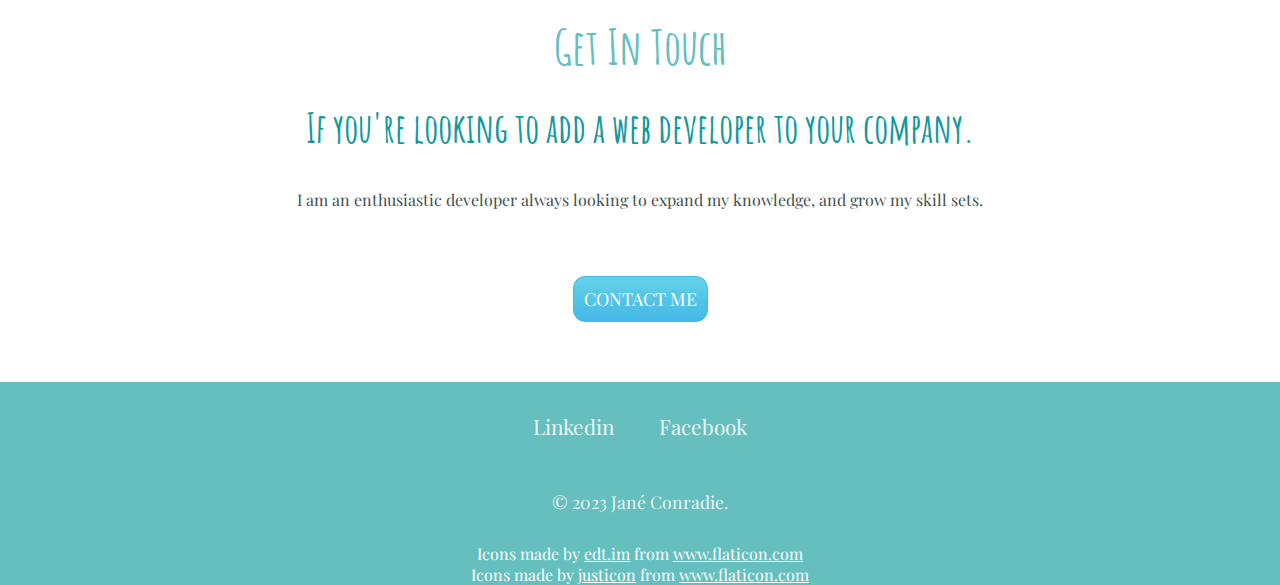
==== commit 71cf5423: "updated" ====
--- a/index.html
+++ b/index.html
@@ -17,17 +17,17 @@
         <button class="nav-button home" onclick="window.location.href='./index.html'">HOME</button>
         <button class="nav-button projects" onclick="window.location.href='./pages/projects.html'">PROJECTS</button>
       </div>
-      <h1>I'm Jané.</h1>
+      <h1 style="margin-top:25px;">I'm Jané.</h1>
       <h2 class="career">junior web developer</h2>
       <div>
-        <iframe src="https://giphy.com/embed/2zoFXAdVvgQAoGBfwV" frameBorder="0" class="giphy-embed" ></iframe>
-      </div><p><a href="https://giphy.com/gifs/computer-writing-2zoFXAdVvgQAoGBfwV" class="attribution-gif">via GIPHY</a></p>
+        <img src="images/penguin.gif" alt="Coding penguin" style="margin-top:40px;margin-bottom:40px;width:380px;height:380px;">
+      </div>
     </div>
     <div class="middle-container">
   <div class="profile">
     <img src="images/me.jpg" alt="">
     <h2>Hello.</h2>
-    <p class="intro">I am a Bachelor of Information Technology degree holder. I'm a gamer at &#10084; and a level 1 full stack web developer.</p>
+    <p class="intro">I am a Bachelor of Information Technology degree holder. I'm a gamer at &#10084; and a level 2 full stack web developer.</p>
   </div>
   <hr>
   <div class="skills">
@@ -62,7 +62,7 @@
   <div class="contact-me">
     <h2 class="get-in">Get In Touch</h2>
     <h3 class="sub-head">If you're looking to add a web developer to your company.</h3>
-    <p class="contact-p">I am nearing the end of my web development internship and have more to offer with my new skills, knowledge, and experience.</p>
+    <p class="contact-p">I am an enthusiastic developer always looking to expand my knowledge, and grow my skill sets.</p>
     <a class="btn" href="mailto:jconradie1998@email.com">CONTACT ME</a>
   </div>
 </div>
@@ -71,7 +71,7 @@
 <div class="bottom-container">
   <a class="footer-link" href="https://www.linkedin.com/in/jan%C3%A9-conradie-46687b186/">Linkedin</a>
   <a class="footer-link" href="https://www.facebook.com/jane.conradie.3">Facebook</a>
-  <p class="copyright">© 2021 Jané Conradie.</p>
+  <p class="copyright">© 2023 Jané Conradie.</p>
   <div class="attribution">Icons made by <a href="https://www.flaticon.com/authors/edtim" title="edt.im">edt.im</a> from <a
     href="https://www.flaticon.com/" title="Flaticon">www.flaticon.com</a></div>
   <div class="attribution">Icons made by <a href="https://www.flaticon.com/authors/justicon" title="justicon">justicon</a> from <a
--- a/css/style.css
+++ b/css/style.css
@@ -186,6 +186,10 @@
 .attribution {
   color: white;
   font-family: "Playfair Display", serif;
+}
+
+.attribution > a {
+  color: white;
 }
 
 .copyright {
@@ -290,6 +294,24 @@
     margin: auto;
   }
 
+  .api {
+    display: block;
+    float: none;
+    margin: auto;
+    max-width: 145px;
+    height: auto;
+    width: 100%;
+  }
+
+  .cicd {
+    max-width: 155px;
+    height: auto;
+    width: 100%;
+    display: block;
+    float: none;
+    margin: auto;
+  }
+
   h3 {
     color: #11999e;
     font-family: "Amatic SC", cursive;
